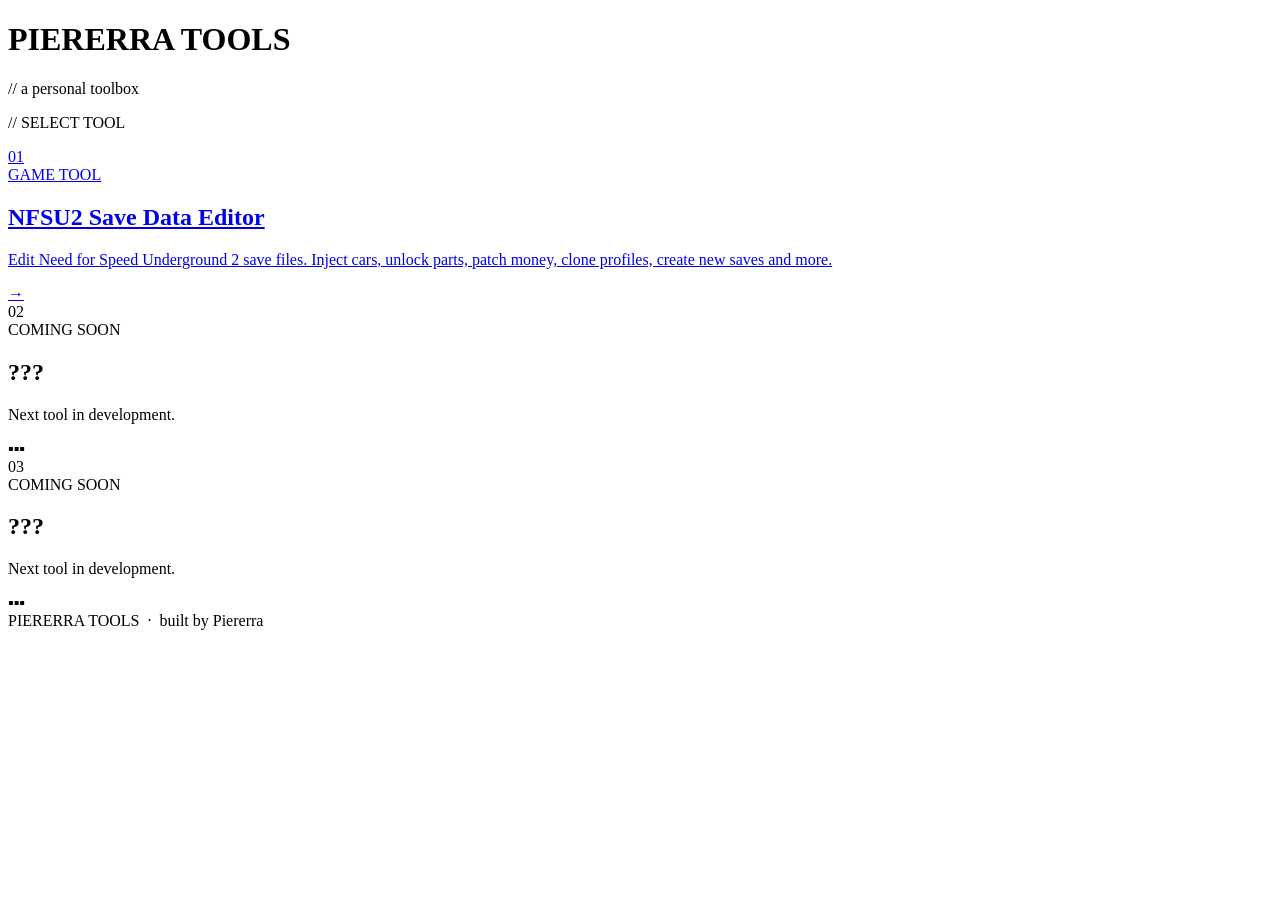
==== index.html @ 1982c288 "Create index.html" ====
<!DOCTYPE html>
<html lang="en">
<head>
  <meta charset="UTF-8" />
  <meta name="viewport" content="width=device-width, initial-scale=1.0" />
  <title>Piererra Tools</title>
  <link rel="stylesheet" href="css/portal.css" />
</head>
<body>

  <!-- ========================================================
       SCANLINE OVERLAY — cyberpunk CRT effect (CSS-driven)
  ======================================================== -->
  <div class="pt-scanlines" aria-hidden="true"></div>

  <!-- ========================================================
       HEADER
  ======================================================== -->
  <header class="pt-header">
    <div class="pt-header__glitch-wrap">
      <h1 class="pt-header__title" data-text="PIERERRA TOOLS">PIERERRA TOOLS</h1>
      <p class="pt-header__sub">// a personal toolbox</p>
    </div>
    <div class="pt-header__stripe" aria-hidden="true"></div>
  </header>

  <!-- ========================================================
       MAIN — tool card grid
  ======================================================== -->
  <main class="pt-main">

    <p class="pt-main__label">// SELECT TOOL</p>

    <div class="pt-grid">

      <!-- TOOL 01 — NFSU2 Save Data Editor (ACTIVE) -->
      <a href="nfsu2-editor.html" class="pt-card pt-card--active">
        <span class="pt-card__id">01</span>
        <div class="pt-card__body">
          <span class="pt-card__tag">GAME TOOL</span>
          <h2 class="pt-card__name">NFSU2 Save Data Editor</h2>
          <p class="pt-card__desc">
            Edit Need for Speed Underground 2 save files. Inject cars, unlock parts,
            patch money, clone profiles, create new saves and more.
          </p>
        </div>
        <span class="pt-card__arrow">→</span>
      </a>

      <!-- TOOL 02 — placeholder -->
      <div class="pt-card pt-card--locked">
        <span class="pt-card__id">02</span>
        <div class="pt-card__body">
          <span class="pt-card__tag">COMING SOON</span>
          <h2 class="pt-card__name">???</h2>
          <p class="pt-card__desc">Next tool in development.</p>
        </div>
        <span class="pt-card__lock" aria-hidden="true">▪▪▪</span>
      </div>

      <!-- TOOL 03 — placeholder -->
      <div class="pt-card pt-card--locked">
        <span class="pt-card__id">03</span>
        <div class="pt-card__body">
          <span class="pt-card__tag">COMING SOON</span>
          <h2 class="pt-card__name">???</h2>
          <p class="pt-card__desc">Next tool in development.</p>
        </div>
        <span class="pt-card__lock" aria-hidden="true">▪▪▪</span>
      </div>

    </div>
  </main>

  <!-- ========================================================
       FOOTER
  ======================================================== -->
  <footer class="pt-footer">
    <span class="pt-footer__text">PIERERRA TOOLS &nbsp;·&nbsp; built by Piererra</span>
  </footer>

</body>
</html>
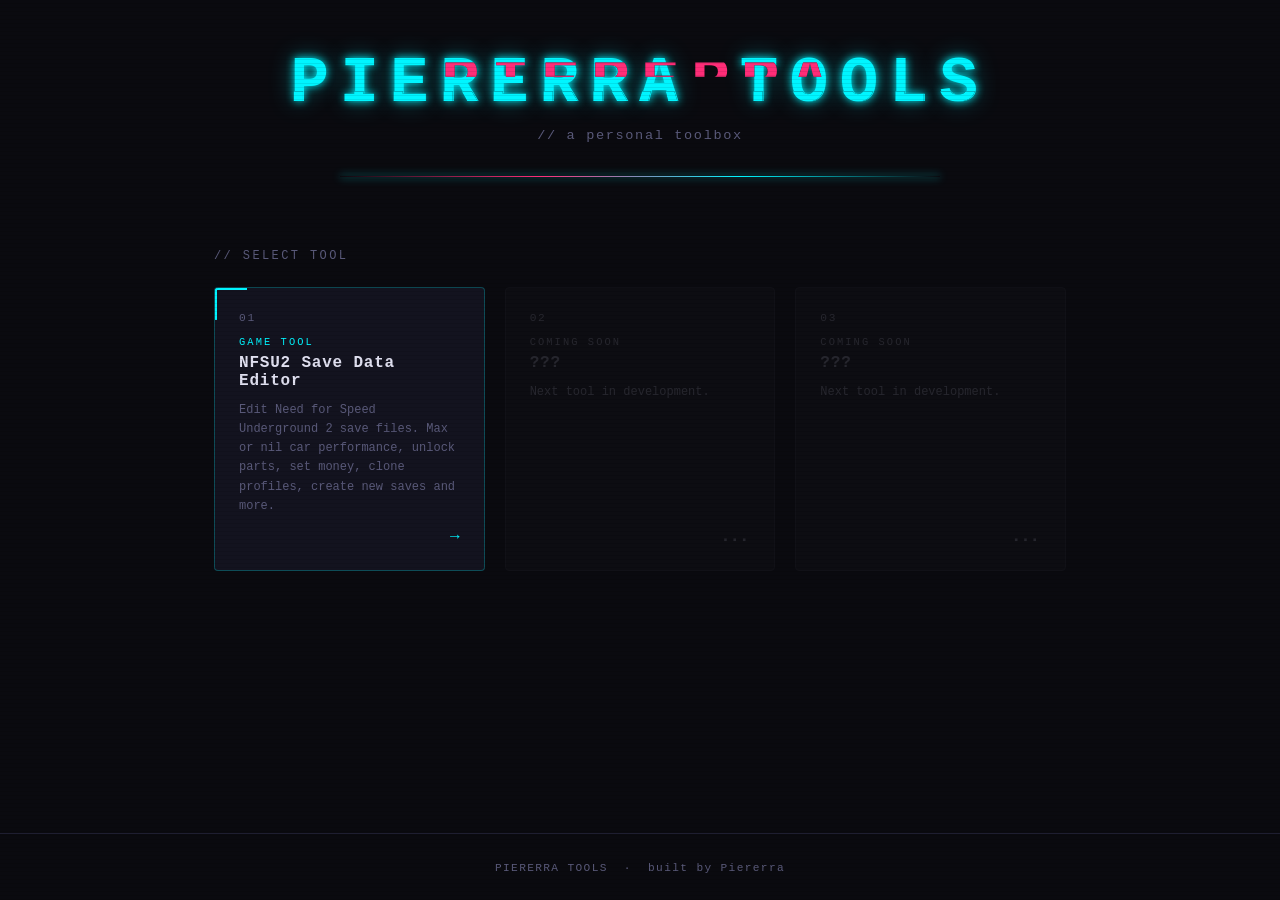
==== commit d885b809: "Update index.html" ====
--- a/index.html
+++ b/index.html
@@ -40,8 +40,8 @@
           <span class="pt-card__tag">GAME TOOL</span>
           <h2 class="pt-card__name">NFSU2 Save Data Editor</h2>
           <p class="pt-card__desc">
-            Edit Need for Speed Underground 2 save files. Inject cars, unlock parts,
-            patch money, clone profiles, create new saves and more.
+            Edit Need for Speed Underground 2 save files. Max or nil car performance,
+            unlock parts, set money, clone profiles, create new saves and more.
           </p>
         </div>
         <span class="pt-card__arrow">→</span>
--- a/css/portal.css
+++ b/css/portal.css
@@ -0,0 +1,314 @@
+/* ============================================================
+   PIERERRA TOOLS — portal.css
+   Theme: Cyberpunk
+   Palette:
+     bg-deep:    #0a0a0f
+     bg-panel:   #0f0f1a
+     bg-card:    #13131f
+     cyan:       #00f5ff
+     magenta:    #ff2d78
+     text-main:  #e0e0f0
+     text-muted: #5a5a7a
+     border:     #1e1e30
+   Font: system monospace stack — zero external requests
+============================================================ */
+
+/* ── RESET ─────────────────────────────────────────────── */
+*, *::before, *::after { box-sizing: border-box; margin: 0; padding: 0; }
+
+/* ── ROOT TOKENS ────────────────────────────────────────── */
+:root {
+  --bg-deep:      #0a0a0f;
+  --bg-panel:     #0f0f1a;
+  --bg-card:      #13131f;
+  --cyan:         #00f5ff;
+  --magenta:      #ff2d78;
+  --text-main:    #e0e0f0;
+  --text-muted:   #5a5a7a;
+  --border:       #1e1e30;
+  --font-mono:    "Courier New", Courier, "Lucida Console", monospace;
+  --transition:   0.2s ease;
+}
+
+/* ── BASE ───────────────────────────────────────────────── */
+html { scroll-behavior: smooth; }
+
+body {
+  background-color: var(--bg-deep);
+  color: var(--text-main);
+  font-family: var(--font-mono);
+  min-height: 100vh;
+  display: flex;
+  flex-direction: column;
+  overflow-x: hidden;
+  position: relative;
+}
+
+/* ── SCANLINES ──────────────────────────────────────────── */
+.pt-scanlines {
+  pointer-events: none;
+  position: fixed;
+  inset: 0;
+  z-index: 999;
+  background: repeating-linear-gradient(
+    to bottom,
+    transparent 0px,
+    transparent 3px,
+    rgba(0, 0, 0, 0.08) 3px,
+    rgba(0, 0, 0, 0.08) 4px
+  );
+}
+
+/* ── HEADER ─────────────────────────────────────────────── */
+.pt-header {
+  padding: 3rem 2rem 2rem;
+  text-align: center;
+  position: relative;
+}
+
+.pt-header__glitch-wrap {
+  position: relative;
+  display: inline-block;
+}
+
+/* glitch title */
+.pt-header__title {
+  font-size: clamp(2rem, 6vw, 4rem);
+  font-weight: 900;
+  letter-spacing: 0.18em;
+  color: var(--cyan);
+  text-shadow:
+    0 0 8px var(--cyan),
+    0 0 24px rgba(0, 245, 255, 0.4);
+  position: relative;
+  user-select: none;
+}
+
+/* glitch layers */
+.pt-header__title::before,
+.pt-header__title::after {
+  content: attr(data-text);
+  position: absolute;
+  inset: 0;
+  background: var(--bg-deep);
+  -webkit-background-clip: text;
+  background-clip: text;
+  overflow: hidden;
+}
+
+.pt-header__title::before {
+  color: var(--magenta);
+  left: 2px;
+  text-shadow: none;
+  animation: pt-glitch-1 3.5s infinite steps(1);
+  clip-path: polygon(0 20%, 100% 20%, 100% 40%, 0 40%);
+}
+
+.pt-header__title::after {
+  color: var(--cyan);
+  left: -2px;
+  text-shadow: none;
+  animation: pt-glitch-2 3.5s infinite steps(1);
+  clip-path: polygon(0 60%, 100% 60%, 100% 80%, 0 80%);
+}
+
+@keyframes pt-glitch-1 {
+  0%, 90%, 100% { opacity: 0; transform: translateX(0); }
+  91%            { opacity: 1; transform: translateX(3px); }
+  93%            { opacity: 1; transform: translateX(-2px); }
+  95%            { opacity: 0; }
+}
+
+@keyframes pt-glitch-2 {
+  0%, 88%, 100% { opacity: 0; transform: translateX(0); }
+  89%            { opacity: 1; transform: translateX(-3px); }
+  91%            { opacity: 1; transform: translateX(2px); }
+  93%            { opacity: 0; }
+}
+
+.pt-header__sub {
+  margin-top: 0.5rem;
+  font-size: 0.85rem;
+  color: var(--text-muted);
+  letter-spacing: 0.12em;
+}
+
+/* decorative horizontal stripe under header */
+.pt-header__stripe {
+  margin: 2rem auto 0;
+  width: min(600px, 90%);
+  height: 1px;
+  background: linear-gradient(
+    to right,
+    transparent,
+    var(--magenta),
+    var(--cyan),
+    transparent
+  );
+  box-shadow: 0 0 8px var(--cyan);
+}
+
+/* ── MAIN ───────────────────────────────────────────────── */
+.pt-main {
+  flex: 1;
+  padding: 2.5rem 1.5rem;
+  max-width: 900px;
+  width: 100%;
+  margin: 0 auto;
+}
+
+.pt-main__label {
+  font-size: 0.75rem;
+  color: var(--text-muted);
+  letter-spacing: 0.2em;
+  margin-bottom: 1.5rem;
+}
+
+/* ── GRID ───────────────────────────────────────────────── */
+.pt-grid {
+  display: grid;
+  grid-template-columns: repeat(auto-fill, minmax(260px, 1fr));
+  gap: 1.25rem;
+}
+
+/* ── CARD BASE ──────────────────────────────────────────── */
+.pt-card {
+  background: var(--bg-card);
+  border: 1px solid var(--border);
+  border-radius: 4px;
+  padding: 1.5rem;
+  display: flex;
+  flex-direction: column;
+  gap: 0.75rem;
+  position: relative;
+  text-decoration: none;
+  color: inherit;
+  transition: border-color var(--transition), box-shadow var(--transition);
+  overflow: hidden;
+}
+
+/* corner accent */
+.pt-card::before {
+  content: '';
+  position: absolute;
+  top: 0; left: 0;
+  width: 32px; height: 32px;
+  border-top: 2px solid transparent;
+  border-left: 2px solid transparent;
+  transition: border-color var(--transition);
+}
+
+.pt-card__id {
+  font-size: 0.7rem;
+  color: var(--text-muted);
+  letter-spacing: 0.15em;
+}
+
+.pt-card__body {
+  flex: 1;
+  display: flex;
+  flex-direction: column;
+  gap: 0.4rem;
+}
+
+.pt-card__tag {
+  font-size: 0.65rem;
+  letter-spacing: 0.2em;
+  text-transform: uppercase;
+}
+
+.pt-card__name {
+  font-size: 1rem;
+  font-weight: 700;
+  letter-spacing: 0.05em;
+}
+
+.pt-card__desc {
+  font-size: 0.75rem;
+  color: var(--text-muted);
+  line-height: 1.6;
+  margin-top: 0.25rem;
+}
+
+/* ── CARD — ACTIVE ──────────────────────────────────────── */
+.pt-card--active {
+  border-color: rgba(0, 245, 255, 0.25);
+  cursor: pointer;
+}
+
+.pt-card--active .pt-card__tag  { color: var(--cyan); }
+.pt-card--active .pt-card__name { color: var(--text-main); }
+.pt-card--active .pt-card__arrow {
+  font-size: 1rem;
+  color: var(--cyan);
+  align-self: flex-end;
+  transition: transform var(--transition);
+}
+
+.pt-card--active::before {
+  border-top-color: var(--cyan);
+  border-left-color: var(--cyan);
+}
+
+.pt-card--active:hover {
+  border-color: var(--cyan);
+  box-shadow:
+    0 0 12px rgba(0, 245, 255, 0.2),
+    inset 0 0 24px rgba(0, 245, 255, 0.04);
+}
+
+.pt-card--active:hover .pt-card__arrow {
+  transform: translateX(4px);
+}
+
+/* magenta bottom flash on hover */
+.pt-card--active::after {
+  content: '';
+  position: absolute;
+  bottom: 0; left: 0; right: 0;
+  height: 2px;
+  background: linear-gradient(to right, var(--magenta), var(--cyan));
+  transform: scaleX(0);
+  transform-origin: left;
+  transition: transform 0.3s ease;
+}
+
+.pt-card--active:hover::after { transform: scaleX(1); }
+
+/* ── CARD — LOCKED ──────────────────────────────────────── */
+.pt-card--locked {
+  opacity: 0.35;
+  cursor: not-allowed;
+  filter: grayscale(0.6);
+}
+
+.pt-card--locked .pt-card__tag  { color: var(--text-muted); }
+.pt-card--locked .pt-card__name { color: var(--text-muted); }
+
+.pt-card__lock {
+  align-self: flex-end;
+  font-size: 0.65rem;
+  color: var(--text-muted);
+  letter-spacing: 0.3em;
+}
+
+/* ── FOOTER ─────────────────────────────────────────────── */
+.pt-footer {
+  padding: 1.5rem 2rem;
+  text-align: center;
+  border-top: 1px solid var(--border);
+}
+
+.pt-footer__text {
+  font-size: 0.7rem;
+  color: var(--text-muted);
+  letter-spacing: 0.12em;
+}
+
+/* ── RESPONSIVE ─────────────────────────────────────────── */
+@media (max-width: 480px) {
+  .pt-header { padding: 2rem 1rem 1.5rem; }
+  .pt-main   { padding: 1.5rem 1rem; }
+  .pt-grid   { grid-template-columns: 1fr; }
+  }
+  
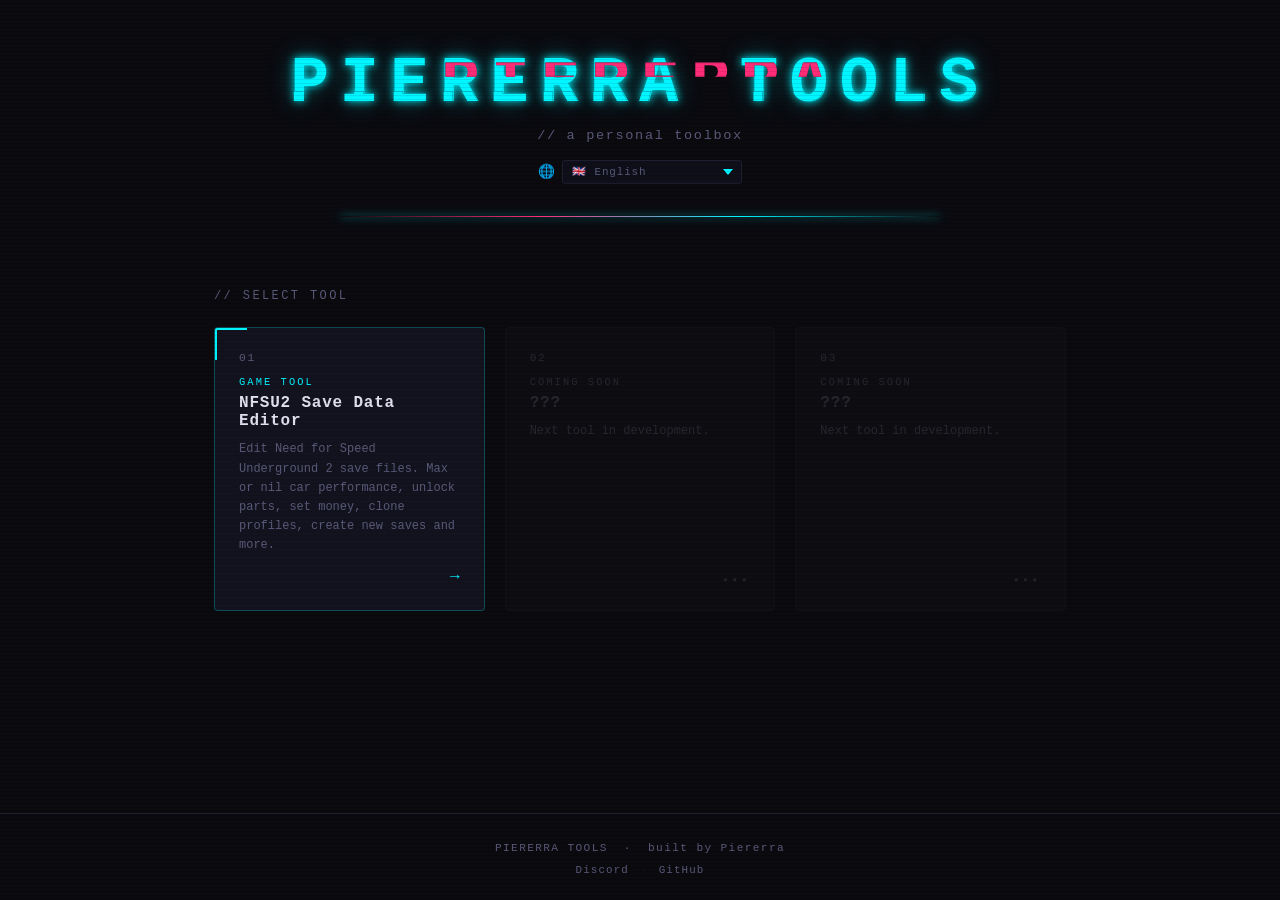
==== commit d0e8da39: "Update index.html" ====
--- a/index.html
+++ b/index.html
@@ -3,7 +3,21 @@
 <head>
   <meta charset="UTF-8" />
   <meta name="viewport" content="width=device-width, initial-scale=1.0" />
-  <title>Piererra Tools</title>
+
+  <title>Piererra Tools — Free Browser Utilities</title>
+  <meta name="description" content="Piererra Tools is a free, open-source collection of browser-based utilities. No install, no server — everything runs on your device." />
+  <meta name="keywords" content="piererra tools, browser tools, free web utilities, NFSU2 save editor, need for speed underground 2 editor, online tools" />
+  <meta name="author" content="Piererra" />
+
+  <!-- Open Graph -->
+  <meta property="og:title" content="Piererra Tools — Free Browser Utilities" />
+  <meta property="og:description" content="Free browser-based tools built by Piererra. No install, no server, runs entirely on your device." />
+  <meta property="og:type" content="website" />
+  <meta property="og:url" content="https://piererra-tools.vercel.app/" />
+
+  <!-- Canonical -->
+  <link rel="canonical" href="https://piererra-tools.vercel.app/" />
+  <link rel="manifest" href="site.webmanifest" />
   <link rel="stylesheet" href="css/portal.css" />
 </head>
 <body>
@@ -20,6 +34,118 @@
     <div class="pt-header__glitch-wrap">
       <h1 class="pt-header__title" data-text="PIERERRA TOOLS">PIERERRA TOOLS</h1>
       <p class="pt-header__sub">// a personal toolbox</p>
+    </div>
+    <div class="pt-lang" aria-label="Language selector">
+      <span class="pt-lang__icon">🌐</span>
+      <select class="pt-lang__select" id="pt-lang-select" aria-label="Select language" title="Language / Region (UI language coming soon)">
+        <optgroup label="── Common ──">
+          <option value="en" selected>🇬🇧 English</option>
+          <option value="fr">🇫🇷 Français</option>
+          <option value="es">🇪🇸 Español</option>
+          <option value="de">🇩🇪 Deutsch</option>
+          <option value="pt">🇧🇷 Português</option>
+          <option value="ru">🇷🇺 Русский</option>
+          <option value="zh-hans">🇨🇳 中文 (简体)</option>
+          <option value="zh-hant">🇹🇼 中文 (繁體)</option>
+          <option value="ja">🇯🇵 日本語</option>
+          <option value="ko">🇰🇷 한국어</option>
+          <option value="ar">🇸🇦 العربية</option>
+          <option value="hi">🇮🇳 हिन्दी</option>
+          <option value="it">🇮🇹 Italiano</option>
+          <option value="nl">🇳🇱 Nederlands</option>
+          <option value="pl">🇵🇱 Polski</option>
+          <option value="tr">🇹🇷 Türkçe</option>
+          <option value="id">🇮🇩 Bahasa Indonesia</option>
+          <option value="vi">🇻🇳 Tiếng Việt</option>
+          <option value="th">🇹🇭 ภาษาไทย</option>
+          <option value="uk">🇺🇦 Українська</option>
+        </optgroup>
+        <optgroup label="── Europe ──">
+          <option value="sq">🇦🇱 Shqip</option>
+          <option value="hy">🇦🇲 Հայերեն</option>
+          <option value="az">🇦🇿 Azərbaycanca</option>
+          <option value="eu">🇪🇸 Euskara</option>
+          <option value="be">🇧🇾 Беларуская</option>
+          <option value="bs">🇧🇦 Bosanski</option>
+          <option value="bg">🇧🇬 Български</option>
+          <option value="ca">🇪🇸 Català</option>
+          <option value="hr">🇭🇷 Hrvatski</option>
+          <option value="cs">🇨🇿 Čeština</option>
+          <option value="da">🇩🇰 Dansk</option>
+          <option value="et">🇪🇪 Eesti</option>
+          <option value="fi">🇫🇮 Suomi</option>
+          <option value="gl">🇪🇸 Galego</option>
+          <option value="ka">🇬🇪 ქართული</option>
+          <option value="el">🇬🇷 Ελληνικά</option>
+          <option value="hu">🇭🇺 Magyar</option>
+          <option value="is">🇮🇸 Íslenska</option>
+          <option value="ga">🇮🇪 Gaeilge</option>
+          <option value="lv">🇱🇻 Latviešu</option>
+          <option value="lt">🇱🇹 Lietuvių</option>
+          <option value="lb">🇱🇺 Lëtzebuergesch</option>
+          <option value="mk">🇲🇰 Македонски</option>
+          <option value="mt">🇲🇹 Malti</option>
+          <option value="no">🇳🇴 Norsk</option>
+          <option value="ro">🇷🇴 Română</option>
+          <option value="sr">🇷🇸 Српски</option>
+          <option value="sk">🇸🇰 Slovenčina</option>
+          <option value="sl">🇸🇮 Slovenščina</option>
+          <option value="sv">🇸🇪 Svenska</option>
+          <option value="cy">🏴󠁧󠁢󠁷󠁬󠁳󠁿 Cymraeg</option>
+        </optgroup>
+        <optgroup label="── Americas ──">
+          <option value="es-419">🌎 Español (Latam)</option>
+          <option value="gu">🇺🇸 Gujarati (US)</option>
+          <option value="ht">🇭🇹 Kreyòl ayisyen</option>
+          <option value="qu">🇵🇪 Quechua</option>
+        </optgroup>
+        <optgroup label="── Middle East ──">
+          <option value="fa">🇮🇷 فارسی</option>
+          <option value="he">🇮🇱 עברית</option>
+          <option value="ku">🇮🇶 Kurdî</option>
+          <option value="ps">🇦🇫 پښتو</option>
+          <option value="ur">🇵🇰 اردو</option>
+        </optgroup>
+        <optgroup label="── Africa ──">
+          <option value="af">🇿🇦 Afrikaans</option>
+          <option value="am">🇪🇹 አማርኛ</option>
+          <option value="ha">🇳🇬 Hausa</option>
+          <option value="ig">🇳🇬 Igbo</option>
+          <option value="rw">🇷🇼 Kinyarwanda</option>
+          <option value="mg">🇲🇬 Malagasy</option>
+          <option value="ny">🇲🇼 Chichewa</option>
+          <option value="sn">🇿🇼 Shona</option>
+          <option value="so">🇸🇴 Soomaali</option>
+          <option value="st">🇱🇸 Sesotho</option>
+          <option value="sw">🇰🇪 Kiswahili</option>
+          <option value="xh">🇿🇦 isiXhosa</option>
+          <option value="yo">🇳🇬 Yorùbá</option>
+          <option value="zu">🇿🇦 isiZulu</option>
+        </optgroup>
+        <optgroup label="── Asia & Pacific ──">
+          <option value="bn">🇧🇩 বাংলা</option>
+          <option value="my">🇲🇲 မြန်မာဘာသာ</option>
+          <option value="zh-yue">🇭🇰 粵語</option>
+          <option value="fil">🇵🇭 Filipino</option>
+          <option value="gu-in">🇮🇳 ગુજરાતી</option>
+          <option value="kn">🇮🇳 ಕನ್ನಡ</option>
+          <option value="km">🇰🇭 ភាសាខ្មែរ</option>
+          <option value="lo">🇱🇦 ລາວ</option>
+          <option value="ms">🇲🇾 Bahasa Melayu</option>
+          <option value="ml">🇮🇳 മലയാളം</option>
+          <option value="mr">🇮🇳 मराठी</option>
+          <option value="mn">🇲🇳 Монгол</option>
+          <option value="ne">🇳🇵 नेपाली</option>
+          <option value="pa">🇮🇳 ਪੰਜਾਬੀ</option>
+          <option value="si">🇱🇰 සිංහල</option>
+          <option value="ta">🇮🇳 தமிழ்</option>
+          <option value="te">🇮🇳 తెలుగు</option>
+          <option value="tl">🇵🇭 Tagalog</option>
+          <option value="uz">🇺🇿 Oʻzbekcha</option>
+          <option value="mi">🇳🇿 Māori</option>
+          <option value="sm">🇼🇸 Gagana Samoa</option>
+        </optgroup>
+      </select>
     </div>
     <div class="pt-header__stripe" aria-hidden="true"></div>
   </header>
@@ -77,7 +203,24 @@
   ======================================================== -->
   <footer class="pt-footer">
     <span class="pt-footer__text">PIERERRA TOOLS &nbsp;·&nbsp; built by Piererra</span>
+    <div class="pt-footer__links">
+      <a class="pt-footer__link" href="https://discord.com/users/1413503870373462070" target="_blank" rel="noopener noreferrer">Discord</a>
+      <span class="pt-footer__sep">·</span>
+      <a class="pt-footer__link" href="https://github.com/piererra" target="_blank" rel="noopener noreferrer">GitHub</a>
+    </div>
   </footer>
+
+  <!-- Language selector persistence -->
+  <script>
+    (function () {
+      var sel = document.getElementById('pt-lang-select');
+      var saved = localStorage.getItem('pt-lang');
+      if (saved) sel.value = saved;
+      sel.addEventListener('change', function () {
+        localStorage.setItem('pt-lang', this.value);
+      });
+    })();
+  </script>
 
 </body>
 </html>
--- a/css/portal.css
+++ b/css/portal.css
@@ -292,6 +292,52 @@
   letter-spacing: 0.3em;
 }
 
+/* ── LANGUAGE SELECTOR ──────────────────────────────────── */
+.pt-lang {
+  display: flex;
+  align-items: center;
+  gap: 0.4rem;
+  margin-top: 1rem;
+  justify-content: center;
+}
+
+.pt-lang__icon {
+  font-size: 0.85rem;
+  color: var(--text-muted);
+  user-select: none;
+}
+
+.pt-lang__select {
+  background: var(--bg-panel);
+  border: 1px solid var(--border);
+  border-radius: 3px;
+  color: var(--text-muted);
+  font-family: var(--font-mono);
+  font-size: 0.68rem;
+  letter-spacing: 0.08em;
+  padding: 0.3rem 1.6rem 0.3rem 0.6rem;
+  outline: none;
+  cursor: pointer;
+  appearance: none;
+  background-image: url("data:image/svg+xml,%3Csvg xmlns='http://www.w3.org/2000/svg' width='10' height='6' viewBox='0 0 10 6'%3E%3Cpath fill='%2300f5ff' d='M5 6L0 0h10z'/%3E%3C/svg%3E");
+  background-repeat: no-repeat;
+  background-position: right 0.5rem center;
+  transition: border-color var(--transition), color var(--transition);
+  max-width: 180px;
+}
+
+.pt-lang__select:hover,
+.pt-lang__select:focus {
+  border-color: var(--cyan);
+  color: var(--cyan);
+}
+
+.pt-lang__select option,
+.pt-lang__select optgroup {
+  background: var(--bg-panel);
+  color: var(--text-main);
+}
+
 /* ── FOOTER ─────────────────────────────────────────────── */
 .pt-footer {
   padding: 1.5rem 2rem;
@@ -305,10 +351,34 @@
   letter-spacing: 0.12em;
 }
 
+.pt-footer__links {
+  display: flex;
+  align-items: center;
+  justify-content: center;
+  gap: 0.75rem;
+  flex-wrap: wrap;
+  margin-top: 0.5rem;
+}
+
+.pt-footer__link {
+  font-size: 0.68rem;
+  color: var(--text-muted);
+  text-decoration: none;
+  letter-spacing: 0.1em;
+  transition: color var(--transition);
+}
+
+.pt-footer__link:hover { color: var(--cyan); }
+
+.pt-footer__sep {
+  font-size: 0.6rem;
+  color: var(--border);
+}
+
 /* ── RESPONSIVE ─────────────────────────────────────────── */
 @media (max-width: 480px) {
   .pt-header { padding: 2rem 1rem 1.5rem; }
   .pt-main   { padding: 1.5rem 1rem; }
   .pt-grid   { grid-template-columns: 1fr; }
-  }
+}
   
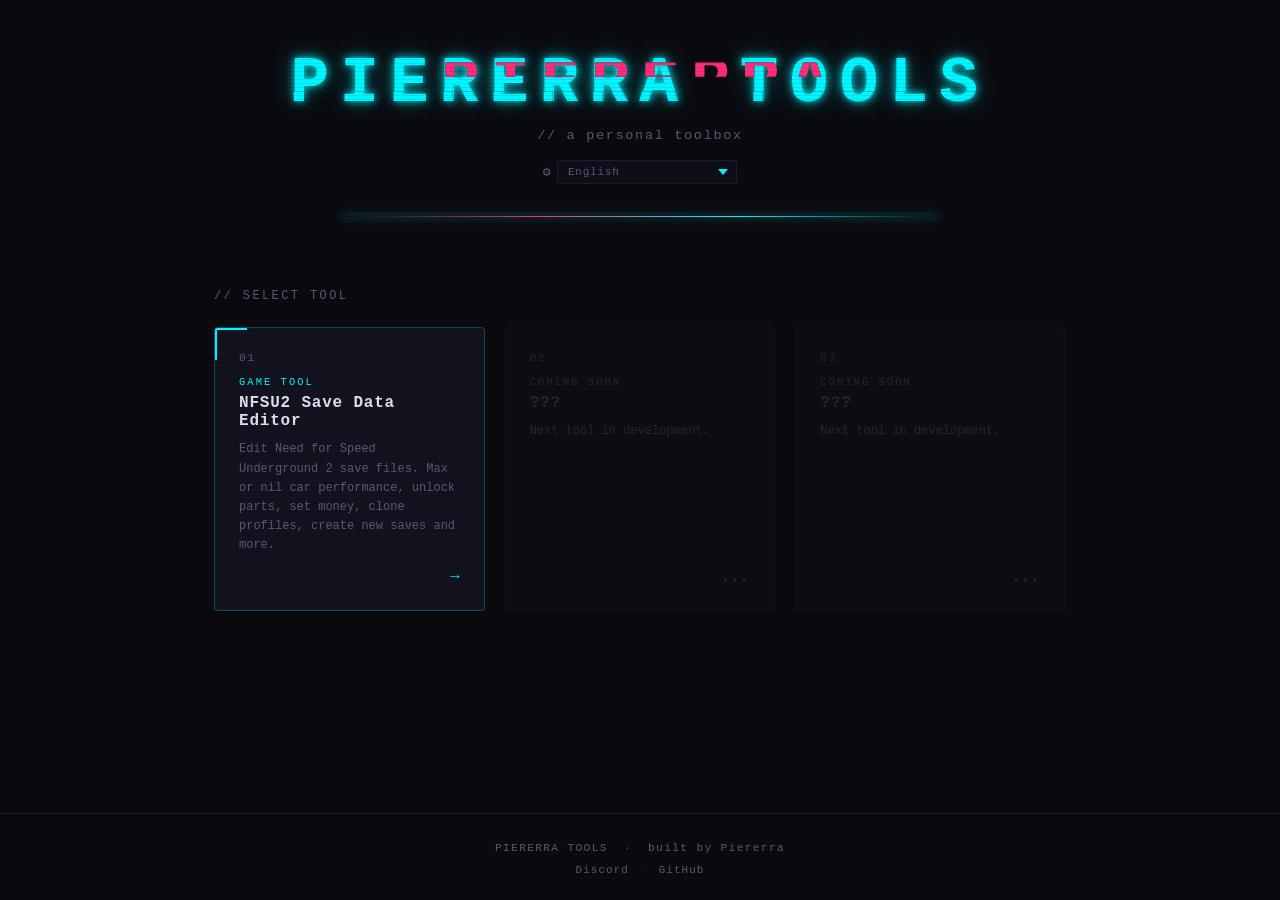
==== commit 071fdfc9: "Update index.html" ====
--- a/index.html
+++ b/index.html
@@ -36,114 +36,114 @@
       <p class="pt-header__sub">// a personal toolbox</p>
     </div>
     <div class="pt-lang" aria-label="Language selector">
-      <span class="pt-lang__icon">🌐</span>
+      <span class="pt-lang__icon">&#9881;</span>
       <select class="pt-lang__select" id="pt-lang-select" aria-label="Select language" title="Language / Region (UI language coming soon)">
         <optgroup label="── Common ──">
-          <option value="en" selected>🇬🇧 English</option>
-          <option value="fr">🇫🇷 Français</option>
-          <option value="es">🇪🇸 Español</option>
-          <option value="de">🇩🇪 Deutsch</option>
-          <option value="pt">🇧🇷 Português</option>
-          <option value="ru">🇷🇺 Русский</option>
-          <option value="zh-hans">🇨🇳 中文 (简体)</option>
-          <option value="zh-hant">🇹🇼 中文 (繁體)</option>
-          <option value="ja">🇯🇵 日本語</option>
-          <option value="ko">🇰🇷 한국어</option>
-          <option value="ar">🇸🇦 العربية</option>
-          <option value="hi">🇮🇳 हिन्दी</option>
-          <option value="it">🇮🇹 Italiano</option>
-          <option value="nl">🇳🇱 Nederlands</option>
-          <option value="pl">🇵🇱 Polski</option>
-          <option value="tr">🇹🇷 Türkçe</option>
-          <option value="id">🇮🇩 Bahasa Indonesia</option>
-          <option value="vi">🇻🇳 Tiếng Việt</option>
-          <option value="th">🇹🇭 ภาษาไทย</option>
-          <option value="uk">🇺🇦 Українська</option>
+          <option value="en" selected>English</option>
+          <option value="fr">Français</option>
+          <option value="es">Español</option>
+          <option value="de">Deutsch</option>
+          <option value="pt">Português</option>
+          <option value="ru">Русский</option>
+          <option value="zh-hans">中文 (简体)</option>
+          <option value="zh-hant">中文 (繁體)</option>
+          <option value="ja">日本語</option>
+          <option value="ko">한국어</option>
+          <option value="ar">العربية</option>
+          <option value="hi">हिन्दी</option>
+          <option value="it">Italiano</option>
+          <option value="nl">Nederlands</option>
+          <option value="pl">Polski</option>
+          <option value="tr">Türkçe</option>
+          <option value="id">Bahasa Indonesia</option>
+          <option value="vi">Tiếng Việt</option>
+          <option value="th">ภาษาไทย</option>
+          <option value="uk">Українська</option>
         </optgroup>
         <optgroup label="── Europe ──">
-          <option value="sq">🇦🇱 Shqip</option>
-          <option value="hy">🇦🇲 Հայերեն</option>
-          <option value="az">🇦🇿 Azərbaycanca</option>
-          <option value="eu">🇪🇸 Euskara</option>
-          <option value="be">🇧🇾 Беларуская</option>
-          <option value="bs">🇧🇦 Bosanski</option>
-          <option value="bg">🇧🇬 Български</option>
-          <option value="ca">🇪🇸 Català</option>
-          <option value="hr">🇭🇷 Hrvatski</option>
-          <option value="cs">🇨🇿 Čeština</option>
-          <option value="da">🇩🇰 Dansk</option>
-          <option value="et">🇪🇪 Eesti</option>
-          <option value="fi">🇫🇮 Suomi</option>
-          <option value="gl">🇪🇸 Galego</option>
-          <option value="ka">🇬🇪 ქართული</option>
-          <option value="el">🇬🇷 Ελληνικά</option>
-          <option value="hu">🇭🇺 Magyar</option>
-          <option value="is">🇮🇸 Íslenska</option>
-          <option value="ga">🇮🇪 Gaeilge</option>
-          <option value="lv">🇱🇻 Latviešu</option>
-          <option value="lt">🇱🇹 Lietuvių</option>
-          <option value="lb">🇱🇺 Lëtzebuergesch</option>
-          <option value="mk">🇲🇰 Македонски</option>
-          <option value="mt">🇲🇹 Malti</option>
-          <option value="no">🇳🇴 Norsk</option>
-          <option value="ro">🇷🇴 Română</option>
-          <option value="sr">🇷🇸 Српски</option>
-          <option value="sk">🇸🇰 Slovenčina</option>
-          <option value="sl">🇸🇮 Slovenščina</option>
-          <option value="sv">🇸🇪 Svenska</option>
-          <option value="cy">🏴󠁧󠁢󠁷󠁬󠁳󠁿 Cymraeg</option>
+          <option value="sq">Shqip</option>
+          <option value="hy">Հայերեն</option>
+          <option value="az">Azərbaycanca</option>
+          <option value="eu">Euskara</option>
+          <option value="be">Беларуская</option>
+          <option value="bs">Bosanski</option>
+          <option value="bg">Български</option>
+          <option value="ca">Català</option>
+          <option value="hr">Hrvatski</option>
+          <option value="cs">Čeština</option>
+          <option value="da">Dansk</option>
+          <option value="et">Eesti</option>
+          <option value="fi">Suomi</option>
+          <option value="gl">Galego</option>
+          <option value="ka">ქართული</option>
+          <option value="el">Ελληνικά</option>
+          <option value="hu">Magyar</option>
+          <option value="is">Íslenska</option>
+          <option value="ga">Gaeilge</option>
+          <option value="lv">Latviešu</option>
+          <option value="lt">Lietuvių</option>
+          <option value="lb">Lëtzebuergesch</option>
+          <option value="mk">Македонски</option>
+          <option value="mt">Malti</option>
+          <option value="no">Norsk</option>
+          <option value="ro">Română</option>
+          <option value="sr">Српски</option>
+          <option value="sk">Slovenčina</option>
+          <option value="sl">Slovenščina</option>
+          <option value="sv">Svenska</option>
+          <option value="cy">Cymraeg</option>
         </optgroup>
         <optgroup label="── Americas ──">
-          <option value="es-419">🌎 Español (Latam)</option>
-          <option value="gu">🇺🇸 Gujarati (US)</option>
-          <option value="ht">🇭🇹 Kreyòl ayisyen</option>
-          <option value="qu">🇵🇪 Quechua</option>
+          <option value="es-419">Español (Latam)</option>
+          <option value="gu">Gujarati (US)</option>
+          <option value="ht">Kreyòl ayisyen</option>
+          <option value="qu">Quechua</option>
         </optgroup>
         <optgroup label="── Middle East ──">
-          <option value="fa">🇮🇷 فارسی</option>
-          <option value="he">🇮🇱 עברית</option>
-          <option value="ku">🇮🇶 Kurdî</option>
-          <option value="ps">🇦🇫 پښتو</option>
-          <option value="ur">🇵🇰 اردو</option>
+          <option value="fa">فارسی</option>
+          <option value="he">עברית</option>
+          <option value="ku">Kurdî</option>
+          <option value="ps">پښتو</option>
+          <option value="ur">اردو</option>
         </optgroup>
         <optgroup label="── Africa ──">
-          <option value="af">🇿🇦 Afrikaans</option>
-          <option value="am">🇪🇹 አማርኛ</option>
-          <option value="ha">🇳🇬 Hausa</option>
-          <option value="ig">🇳🇬 Igbo</option>
-          <option value="rw">🇷🇼 Kinyarwanda</option>
-          <option value="mg">🇲🇬 Malagasy</option>
-          <option value="ny">🇲🇼 Chichewa</option>
-          <option value="sn">🇿🇼 Shona</option>
-          <option value="so">🇸🇴 Soomaali</option>
-          <option value="st">🇱🇸 Sesotho</option>
-          <option value="sw">🇰🇪 Kiswahili</option>
-          <option value="xh">🇿🇦 isiXhosa</option>
-          <option value="yo">🇳🇬 Yorùbá</option>
-          <option value="zu">🇿🇦 isiZulu</option>
+          <option value="af">Afrikaans</option>
+          <option value="am">አማርኛ</option>
+          <option value="ha">Hausa</option>
+          <option value="ig">Igbo</option>
+          <option value="rw">Kinyarwanda</option>
+          <option value="mg">Malagasy</option>
+          <option value="ny">Chichewa</option>
+          <option value="sn">Shona</option>
+          <option value="so">Soomaali</option>
+          <option value="st">Sesotho</option>
+          <option value="sw">Kiswahili</option>
+          <option value="xh">isiXhosa</option>
+          <option value="yo">Yorùbá</option>
+          <option value="zu">isiZulu</option>
         </optgroup>
         <optgroup label="── Asia & Pacific ──">
-          <option value="bn">🇧🇩 বাংলা</option>
-          <option value="my">🇲🇲 မြန်မာဘာသာ</option>
-          <option value="zh-yue">🇭🇰 粵語</option>
-          <option value="fil">🇵🇭 Filipino</option>
-          <option value="gu-in">🇮🇳 ગુજરાતી</option>
-          <option value="kn">🇮🇳 ಕನ್ನಡ</option>
-          <option value="km">🇰🇭 ភាសាខ្មែរ</option>
-          <option value="lo">🇱🇦 ລາວ</option>
-          <option value="ms">🇲🇾 Bahasa Melayu</option>
-          <option value="ml">🇮🇳 മലയാളം</option>
-          <option value="mr">🇮🇳 मराठी</option>
-          <option value="mn">🇲🇳 Монгол</option>
-          <option value="ne">🇳🇵 नेपाली</option>
-          <option value="pa">🇮🇳 ਪੰਜਾਬੀ</option>
-          <option value="si">🇱🇰 සිංහල</option>
-          <option value="ta">🇮🇳 தமிழ்</option>
-          <option value="te">🇮🇳 తెలుగు</option>
-          <option value="tl">🇵🇭 Tagalog</option>
-          <option value="uz">🇺🇿 Oʻzbekcha</option>
-          <option value="mi">🇳🇿 Māori</option>
-          <option value="sm">🇼🇸 Gagana Samoa</option>
+          <option value="bn">বাংলা</option>
+          <option value="my">မြန်မာဘာသာ</option>
+          <option value="zh-yue">粵語</option>
+          <option value="fil">Filipino</option>
+          <option value="gu-in">ગુજરાતી</option>
+          <option value="kn">ಕನ್ನಡ</option>
+          <option value="km">ភាសាខ្មែរ</option>
+          <option value="lo">ລາວ</option>
+          <option value="ms">Bahasa Melayu</option>
+          <option value="ml">മലയാളം</option>
+          <option value="mr">मराठी</option>
+          <option value="mn">Монгол</option>
+          <option value="ne">नेपाली</option>
+          <option value="pa">ਪੰਜਾਬੀ</option>
+          <option value="si">සිංහල</option>
+          <option value="ta">தமிழ்</option>
+          <option value="te">తెలుగు</option>
+          <option value="tl">Tagalog</option>
+          <option value="uz">Oʻzbekcha</option>
+          <option value="mi">Māori</option>
+          <option value="sm">Gagana Samoa</option>
         </optgroup>
       </select>
     </div>
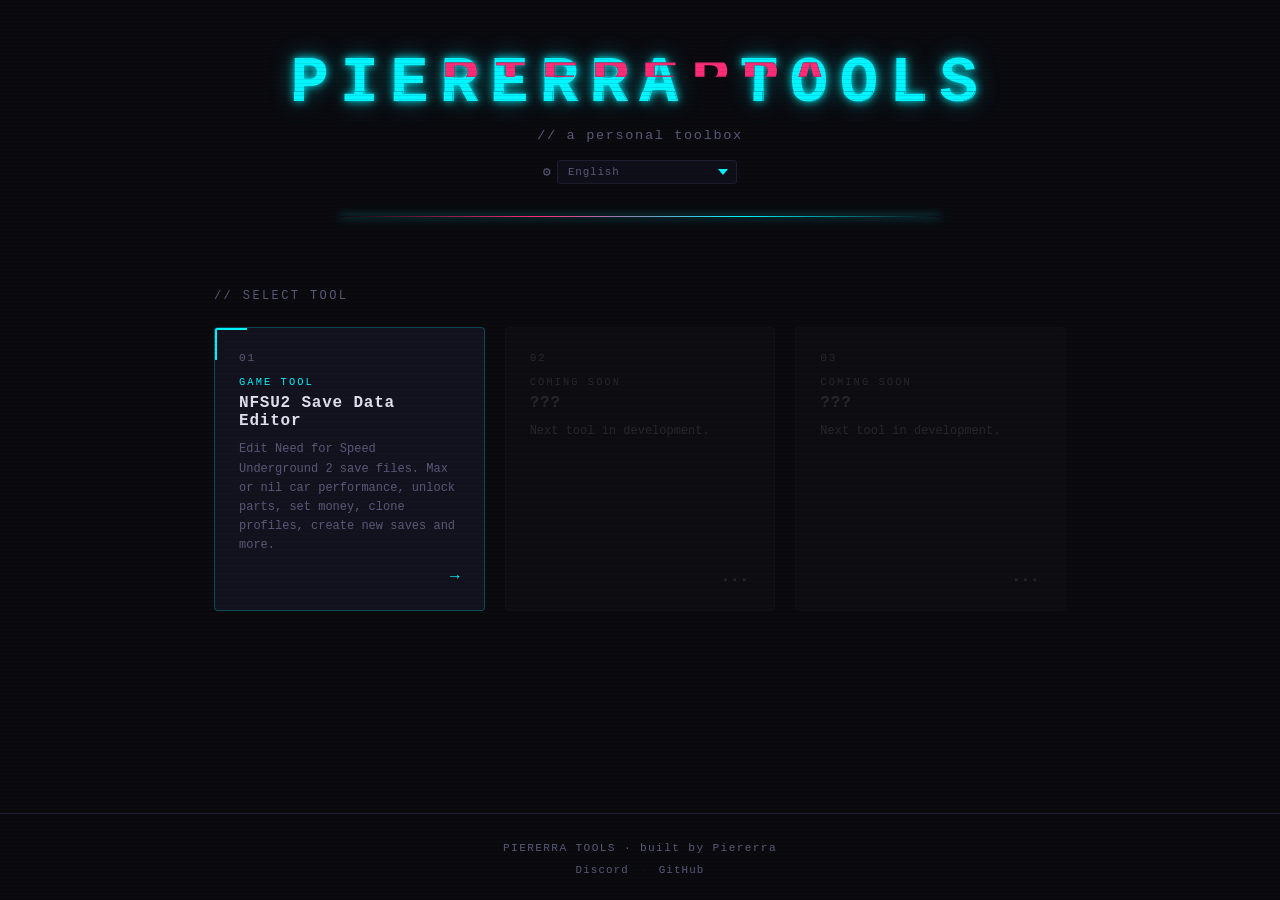
==== commit b17e305b: "Update index.html" ====
--- a/index.html
+++ b/index.html
@@ -19,6 +19,7 @@
   <link rel="canonical" href="https://piererra-tools.vercel.app/" />
   <link rel="manifest" href="site.webmanifest" />
   <link rel="stylesheet" href="css/portal.css" />
+  <script src="js/pt-i18n.js"></script>
 </head>
 <body>
 
@@ -32,12 +33,12 @@
   ======================================================== -->
   <header class="pt-header">
     <div class="pt-header__glitch-wrap">
-      <h1 class="pt-header__title" data-text="PIERERRA TOOLS">PIERERRA TOOLS</h1>
-      <p class="pt-header__sub">// a personal toolbox</p>
+      <h1 class="pt-header__title" data-text="PIERERRA TOOLS" data-i18n="site.title">PIERERRA TOOLS</h1>
+      <p class="pt-header__sub" data-i18n="site.tagline">// a personal toolbox</p>
     </div>
     <div class="pt-lang" aria-label="Language selector">
       <span class="pt-lang__icon">&#9881;</span>
-      <select class="pt-lang__select" id="pt-lang-select" aria-label="Select language" title="Language / Region (UI language coming soon)">
+      <select class="pt-lang__select" id="pt-lang-select" aria-label="Select language" data-i18n-title="lang.selector.title" title="Language / Region">
         <optgroup label="── Common ──">
           <option value="en" selected>English</option>
           <option value="fr">Français</option>
@@ -155,7 +156,7 @@
   ======================================================== -->
   <main class="pt-main">
 
-    <p class="pt-main__label">// SELECT TOOL</p>
+    <p class="pt-main__label" data-i18n="portal.select">// SELECT TOOL</p>
 
     <div class="pt-grid">
 
@@ -163,7 +164,7 @@
       <a href="nfsu2-editor.html" class="pt-card pt-card--active">
         <span class="pt-card__id">01</span>
         <div class="pt-card__body">
-          <span class="pt-card__tag">GAME TOOL</span>
+          <span class="pt-card__tag" data-i18n="portal.game_tool">GAME TOOL</span>
           <h2 class="pt-card__name">NFSU2 Save Data Editor</h2>
           <p class="pt-card__desc">
             Edit Need for Speed Underground 2 save files. Max or nil car performance,
@@ -177,9 +178,9 @@
       <div class="pt-card pt-card--locked">
         <span class="pt-card__id">02</span>
         <div class="pt-card__body">
-          <span class="pt-card__tag">COMING SOON</span>
+          <span class="pt-card__tag" data-i18n="portal.coming_soon">COMING SOON</span>
           <h2 class="pt-card__name">???</h2>
-          <p class="pt-card__desc">Next tool in development.</p>
+          <p class="pt-card__desc" data-i18n="portal.next_tool">Next tool in development.</p>
         </div>
         <span class="pt-card__lock" aria-hidden="true">▪▪▪</span>
       </div>
@@ -188,9 +189,9 @@
       <div class="pt-card pt-card--locked">
         <span class="pt-card__id">03</span>
         <div class="pt-card__body">
-          <span class="pt-card__tag">COMING SOON</span>
+          <span class="pt-card__tag" data-i18n="portal.coming_soon">COMING SOON</span>
           <h2 class="pt-card__name">???</h2>
-          <p class="pt-card__desc">Next tool in development.</p>
+          <p class="pt-card__desc" data-i18n="portal.next_tool">Next tool in development.</p>
         </div>
         <span class="pt-card__lock" aria-hidden="true">▪▪▪</span>
       </div>
@@ -202,7 +203,7 @@
        FOOTER
   ======================================================== -->
   <footer class="pt-footer">
-    <span class="pt-footer__text">PIERERRA TOOLS &nbsp;·&nbsp; built by Piererra</span>
+    <span class="pt-footer__text" data-i18n="footer.built_by">PIERERRA TOOLS · built by Piererra</span>
     <div class="pt-footer__links">
       <a class="pt-footer__link" href="https://discord.com/users/1413503870373462070" target="_blank" rel="noopener noreferrer">Discord</a>
       <span class="pt-footer__sep">·</span>
@@ -210,16 +211,11 @@
     </div>
   </footer>
 
-  <!-- Language selector persistence -->
+  <!-- i18n init -->
   <script>
-    (function () {
-      var sel = document.getElementById('pt-lang-select');
-      var saved = localStorage.getItem('pt-lang');
-      if (saved) sel.value = saved;
-      sel.addEventListener('change', function () {
-        localStorage.setItem('pt-lang', this.value);
-      });
-    })();
+    document.addEventListener('DOMContentLoaded', function () {
+      ptI18n.init();
+    });
   </script>
 
 </body>
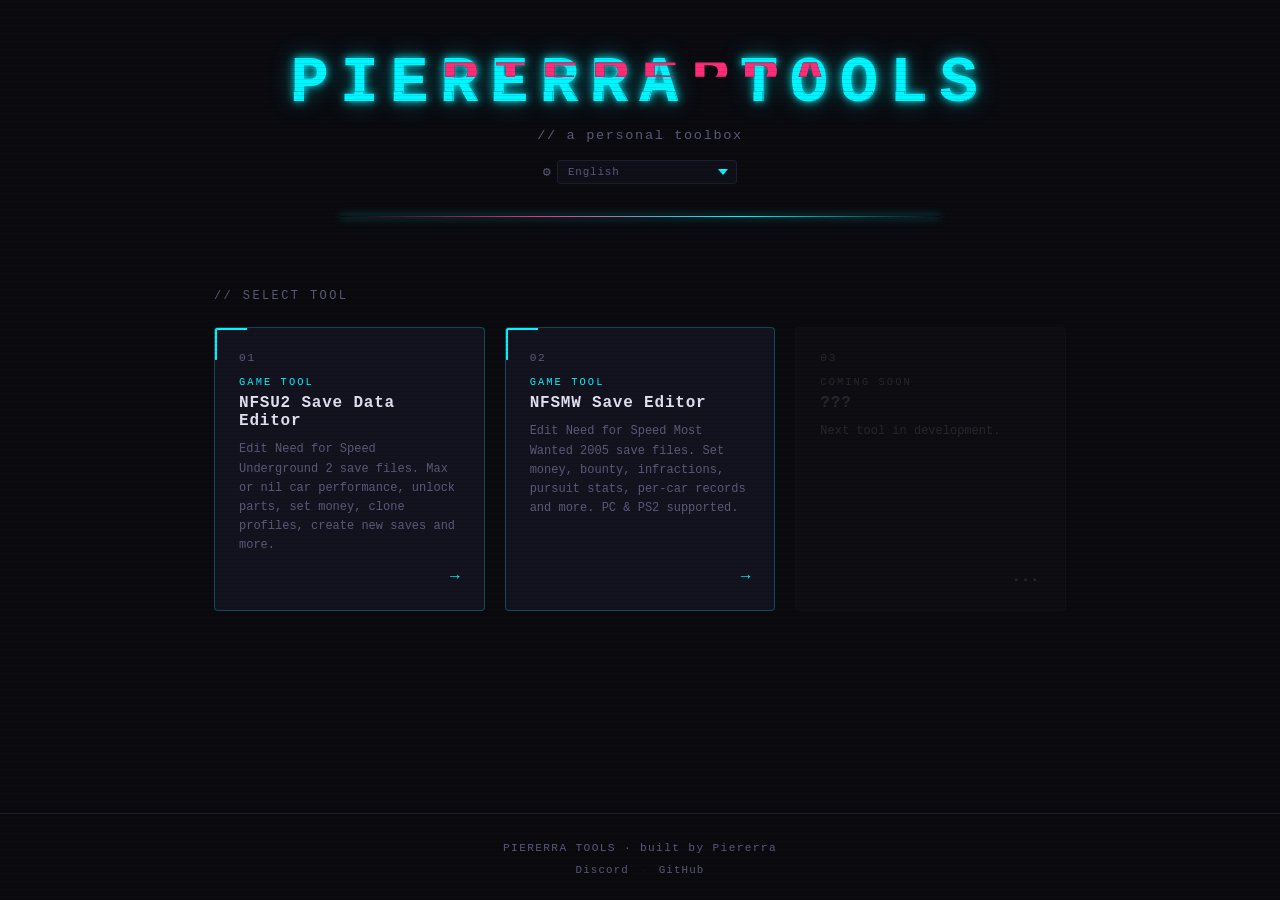
==== commit b1e0e295: "Update index.html" ====
--- a/index.html
+++ b/index.html
@@ -174,16 +174,19 @@
         <span class="pt-card__arrow">→</span>
       </a>
 
-      <!-- TOOL 02 — placeholder -->
-      <div class="pt-card pt-card--locked">
+      <!-- TOOL 02 — NFSMW Save Editor (ACTIVE) -->
+      <a href="nfsmw-editor.html" class="pt-card pt-card--active">
         <span class="pt-card__id">02</span>
         <div class="pt-card__body">
-          <span class="pt-card__tag" data-i18n="portal.coming_soon">COMING SOON</span>
-          <h2 class="pt-card__name">???</h2>
-          <p class="pt-card__desc" data-i18n="portal.next_tool">Next tool in development.</p>
+          <span class="pt-card__tag" data-i18n="portal.game_tool">GAME TOOL</span>
+          <h2 class="pt-card__name">NFSMW Save Editor</h2>
+          <p class="pt-card__desc">
+            Edit Need for Speed Most Wanted 2005 save files. Set money, bounty,
+            infractions, pursuit stats, per-car records and more. PC &amp; PS2 supported.
+          </p>
         </div>
-        <span class="pt-card__lock" aria-hidden="true">▪▪▪</span>
-      </div>
+        <span class="pt-card__arrow">→</span>
+      </a>
 
       <!-- TOOL 03 — placeholder -->
       <div class="pt-card pt-card--locked">
